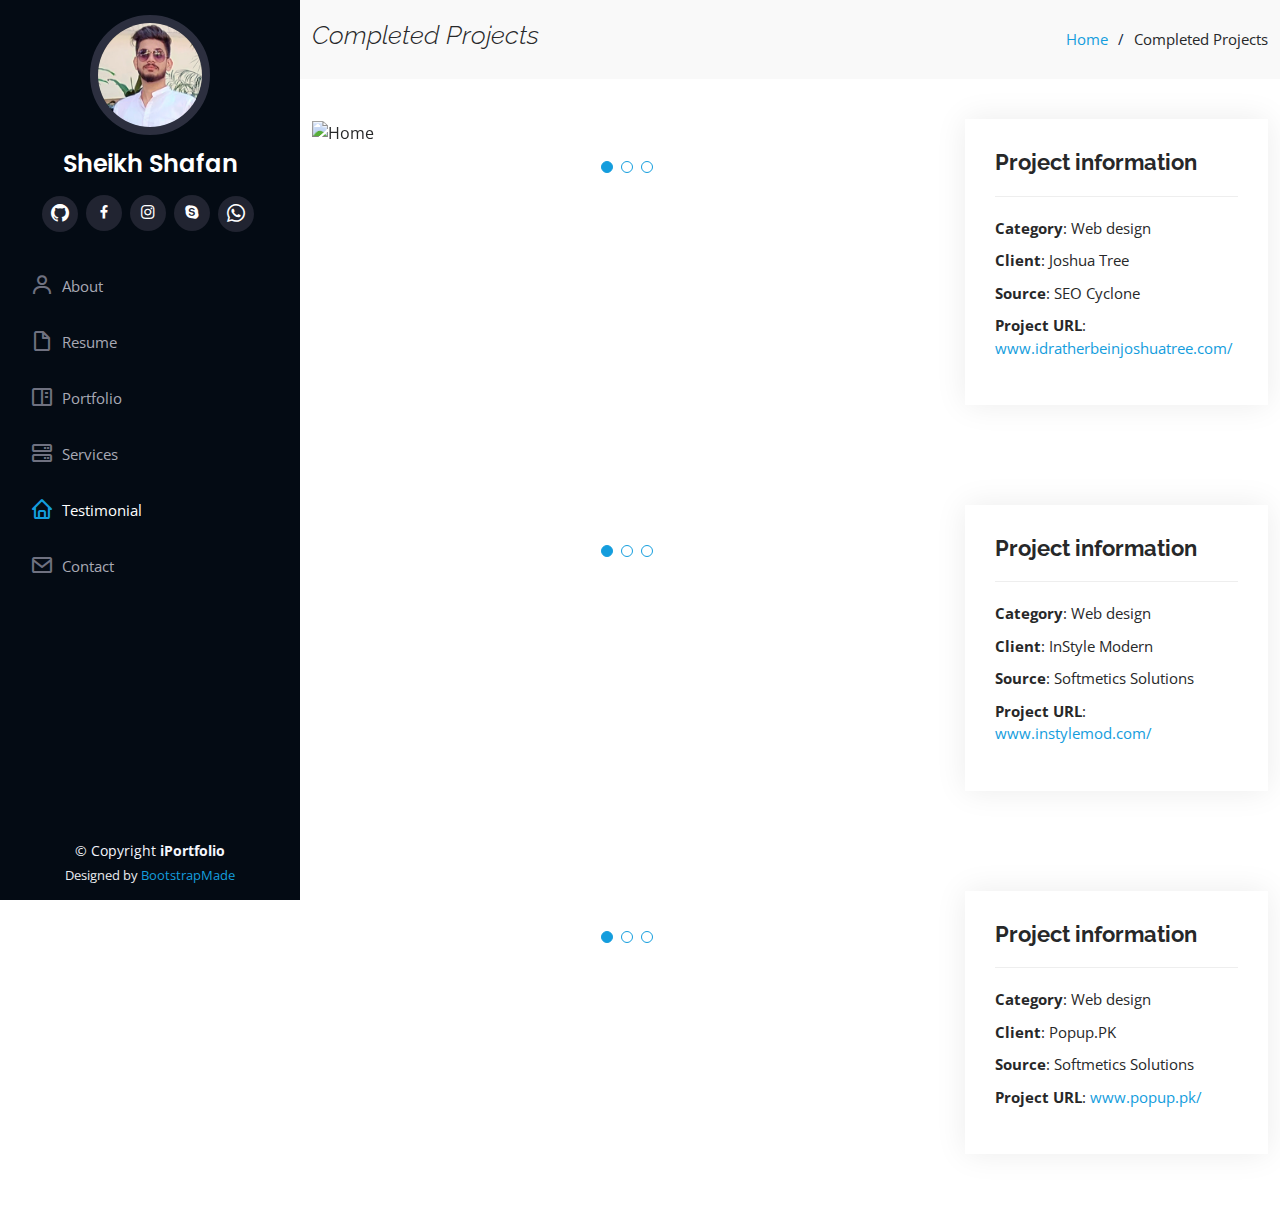
==== portfolio-details.html @ eb9f5603 "Updated Portfolio" ====
<!DOCTYPE html>
<html lang="en">

<head>
  <meta charset="utf-8">
  <meta content="width=device-width, initial-scale=1.0" name="viewport">

  <title>Completed Projects</title>
  <meta content="Sheikh Shafan here. This is my portfolio, hosted on Github.Click & have a look." name="description">
  <meta content="sheikh shafan, portfolio, sheikh, shafan, freelancer, Telemarketer, web-developer" name="keywords">
  <meta name="author" content="Sheikh Shafan">

  <!-- Favicons -->
  <link href="assets/img/favicon.png" rel="icon">
  <link href="assets/img/apple-touch-icon.png" rel="apple-touch-icon">

  <!-- Google Fonts -->
  <link href="https://fonts.googleapis.com/css?family=Open+Sans:300,300i,400,400i,600,600i,700,700i|Raleway:300,300i,400,400i,500,500i,600,600i,700,700i|Poppins:300,300i,400,400i,500,500i,600,600i,700,700i" rel="stylesheet">

  <!-- Vendor CSS Files -->
  <link href="assets/vendor/aos/aos.css" rel="stylesheet">
  <link href="assets/vendor/bootstrap/css/bootstrap.min.css" rel="stylesheet">
  <link href="assets/vendor/bootstrap-icons/bootstrap-icons.css" rel="stylesheet">
  <link href="assets/vendor/boxicons/css/boxicons.min.css" rel="stylesheet">
  <link href="assets/vendor/glightbox/css/glightbox.min.css" rel="stylesheet">
  <link href="assets/vendor/swiper/swiper-bundle.min.css" rel="stylesheet">

  <!-- Main CSS File -->
  <link href="assets/css/style.css" rel="stylesheet">
</head>

<body>

  <!-- ======= Mobile nav toggle button ======= -->
  <i class="bi bi-list mobile-nav-toggle d-xl-none"></i>

  <!-- ======= Header ======= -->
      <header id="header">
        <div class="d-flex flex-column">
    
          <div class="profile">
            <img src="assets/img/profile-R-img.jpg" alt="" class="img-fluid rounded-circle">
            <h1 class="text-light"><a href="index.html">Sheikh Shafan</a></h1>
            <div class="social-links mt-3 text-center">
              <a href="https://github.com/sheikhshafan" class="github"><i class="bi bi-github"></i></a>
              <a href="https://www.facebook.com/Sheikh.shafan/" class="facebook"><i class="bx bxl-facebook"></i></a>
              <a href="https://www.instagram.com/shafan.sheikh/" class="instagram"><i class="bx bxl-instagram"></i></a>
              <a href="https://join.skype.com/invite/XN0yY6dfjqB7" class="google-plus"><i class="bx bxl-skype"></i></a>
              <a href="https://mywa.link/sheikh.shafan" class="Whatsapp"><i class="bi bi-whatsapp"></i></a>
            </div>
          </div>

      <nav id="navbar" class="nav-menu navbar">
        <ul>
          
          <li><a href="index.html" class="nav-link scrollto"><i class="bx bx-user"></i> <span>About</span></a></li>
          <li><a href="index.html" class="nav-link scrollto"><i class="bx bx-file-blank"></i> <span>Resume</span></a></li>
          <li><a href="index.html" class="nav-link scrollto"><i class="bx bx-book-content"></i> <span>Portfolio</span></a></li>
          <li><a href="index.html" class="nav-link scrollto"><i class="bx bx-server"></i> <span>Services</span></a></li>
          <li><a href="index.html" class="nav-link scrollto active"><i class="bx bx-home"></i> <span>Testimonial</span></a></li>
          <li><a href="index.html" class="nav-link scrollto"><i class="bx bx-envelope"></i> <span>Contact</span></a></li>
        </ul>
      </nav><!-- .nav-menu -->
    </div>
  </header><!-- End Header -->

  <main id="main">

    <!-- ======= Breadcrumbs ======= -->
    <section id="breadcrumbs" class="breadcrumbs">
      <div class="container">

        <div class="d-flex justify-content-between align-items-center">
          <h2><i>Completed Projects</i></h2>
          <ol>
            <li><a href="index.html">Home</a></li>
            <li>Completed Projects</li>
          </ol>
        </div>

      </div>
    </section><!-- End Breadcrumbs -->

    <!-- ======= Project 1 Details Section ======= -->
    <section id="portfolio-details" class="portfolio-details">
      <div class="container">

        <div class="row gy-4">

          <div class="col-lg-8">
            <div class="portfolio-details-slider swiper">
              <div class="swiper-wrapper align-items-center">

                <div class="swiper-slide">
                  <img src="assets\img\portfolio\Project01_001.jpg" alt="Home">
                </div>

                <div class="swiper-slide">
                  <img src="assets\img\portfolio\Project01_002.jpg" alt="About Us">
                </div>

                <div class="swiper-slide">
                  <img src="assets\img\portfolio\Project01_003.jpg" alt="Shop">
                </div>
              </div>
              <div class="swiper-pagination"></div>
            </div>
          </div>

          <div class="col-lg-4">
            <div class="portfolio-info">
              <h3>Project information</h3>
              <ul>
                <li><strong>Category</strong>: Web design</li>
                <li><strong>Client</strong>: Joshua Tree</li>
                <li><strong>Source</strong>: SEO Cyclone</li>
                <li><strong>Project URL</strong>: <a href="https://idratherbeinjoshuatree.com/">www.idratherbeinjoshuatree.com/</a></li>
              </ul>
            </div>
          </div>
        </div>

      </div>
    </section><!-- End of Project 1 Details Section -->


    <!-- ======= Project 2 Details Section ======= -->
    <section id="portfolio-details" class="portfolio-details">
      <div class="container">

        <div class="row gy-4">

          <div class="col-lg-8">
            <div class="portfolio-details-slider swiper">
              <div class="swiper-wrapper align-items-center">

                <div class="swiper-slide">
                  <img src="assets\img\portfolio\Project02_001.jpg" alt="">
                </div>

                <div class="swiper-slide">
                  <img src="assets\img\portfolio\Project02_002.jpg" alt="">
                </div>

                <div class="swiper-slide">
                  <img src="assets\img\portfolio\Project02_003.jpg" alt="">
                </div>

              </div>
              <div class="swiper-pagination"></div>
            </div>
          </div>

          <div class="col-lg-4">
            <div class="portfolio-info">
              <h3>Project information</h3>
              <ul>
                <li><strong>Category</strong>: Web design</li>
                <li><strong>Client</strong>: InStyle Modern</li>
                <li><strong>Source</strong>: Softmetics Solutions</li>
                <li><strong>Project URL</strong>: <a href="https://instylemod.com/">www.instylemod.com/</a></li>
              </ul>
            </div>
          </div>

        </div>

      </div>
    </section><!-- End of Project 1 Details Section -->
    <!-- ======= Project 3 Details Section ======= -->
    <section id="portfolio-details" class="portfolio-details">
      <div class="container">

        <div class="row gy-4">

          <div class="col-lg-8">
            <div class="portfolio-details-slider swiper">
              <div class="swiper-wrapper align-items-center">
                <div class="swiper-slide">
                  <img src="assets\img\portfolio\Project03_001.jpg" alt="">
                </div>

                <div class="swiper-slide">
                  <img src="assets\img\portfolio\Project03_002.jpg" alt="">
                </div>

                <div class="swiper-slide">
                  <img src="assets\img\portfolio\Project03_003.jpg" alt="">
                </div>

              </div>
              <div class="swiper-pagination"></div>
            </div>
          </div>

          <div class="col-lg-4">
            <div class="portfolio-info">
              <h3>Project information</h3>
              <ul>
                <li><strong>Category</strong>: Web design</li>
                <li><strong>Client</strong>: Popup.PK</li>
                <li><strong>Source</strong>: Softmetics Solutions</li>
                <li><strong>Project URL</strong>: <a href="https://popup.pk/">www.popup.pk/</a></li>
              </ul>
            </div>
          </div>

        </div>

      </div>
    </section>
    <!-- End of Project 1 Details Section -->
  </main><!-- End #main -->

  <!-- ======= Footer ======= -->
  <footer id="footer">
    <div class="container">
      <div class="copyright">
        &copy; Copyright <strong><span>iPortfolio</span></strong>
      </div>
      <div class="credits">
        <!-- All the links in the footer should remain intact. -->
        <!-- You can delete the links only if you purchased the pro version. -->
        <!-- Licensing information: https://bootstrapmade.com/license/ -->
        <!-- Purchase the pro version with working PHP/AJAX contact form: https://bootstrapmade.com/iportfolio-bootstrap-portfolio-websites-template/ -->
        Designed by <a href="https://bootstrapmade.com/">BootstrapMade</a>
      </div>
    </div>
  </footer><!-- End  Footer -->

  <a href="#" class="back-to-top d-flex align-items-center justify-content-center"><i class="bi bi-arrow-up-short"></i></a>

  <!-- Vendor JS Files -->
  <script src="assets/vendor/purecounter/purecounter_vanilla.js"></script>
  <script src="assets/vendor/aos/aos.js"></script>
  <script src="assets/vendor/bootstrap/js/bootstrap.bundle.min.js"></script>
  <script src="assets/vendor/glightbox/js/glightbox.min.js"></script>
  <script src="assets/vendor/isotope-layout/isotope.pkgd.min.js"></script>
  <script src="assets/vendor/swiper/swiper-bundle.min.js"></script>
  <script src="assets/vendor/typed.js/typed.min.js"></script>
  <script src="assets/vendor/waypoints/noframework.waypoints.js"></script>
  <script src="assets/vendor/php-email-form/validate.js"></script>

  <!-- Template Main JS File -->
  <script src="assets/js/main.js"></script>

</body>

</html>
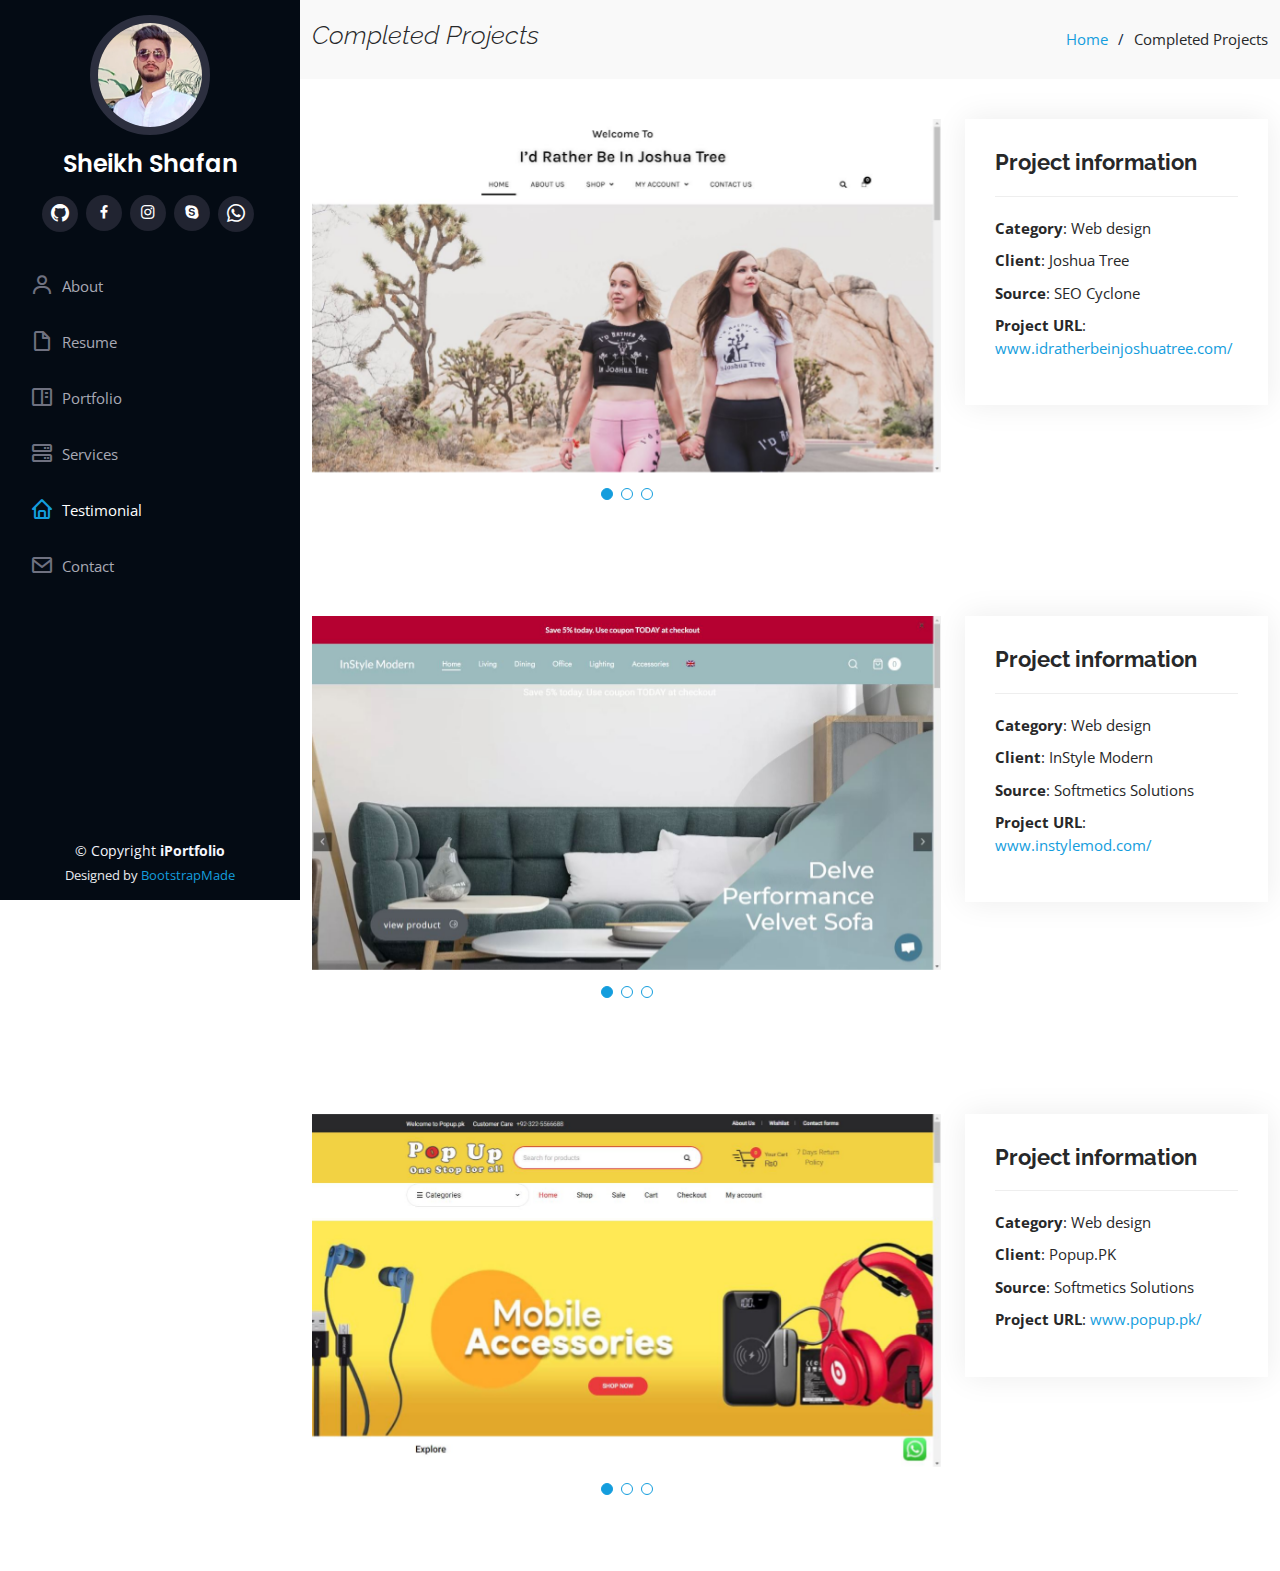
==== commit 17592211: "Format Setting" ====
--- a/portfolio-details.html
+++ b/portfolio-details.html
@@ -92,15 +92,15 @@
               <div class="swiper-wrapper align-items-center">
 
                 <div class="swiper-slide">
-                  <img src="assets\img\portfolio\Project01_001.jpg" alt="Home">
-                </div>
-
-                <div class="swiper-slide">
-                  <img src="assets\img\portfolio\Project01_002.jpg" alt="About Us">
-                </div>
-
-                <div class="swiper-slide">
-                  <img src="assets\img\portfolio\Project01_003.jpg" alt="Shop">
+                  <img src="assets\img\portfolio\Project01_001.PNG" alt="Home">
+                </div>
+
+                <div class="swiper-slide">
+                  <img src="assets\img\portfolio\Project01_002.PNG" alt="About Us">
+                </div>
+
+                <div class="swiper-slide">
+                  <img src="assets\img\portfolio\Project01_003.PNG" alt="Shop">
                 </div>
               </div>
               <div class="swiper-pagination"></div>
@@ -135,15 +135,15 @@
               <div class="swiper-wrapper align-items-center">
 
                 <div class="swiper-slide">
-                  <img src="assets\img\portfolio\Project02_001.jpg" alt="">
-                </div>
-
-                <div class="swiper-slide">
-                  <img src="assets\img\portfolio\Project02_002.jpg" alt="">
-                </div>
-
-                <div class="swiper-slide">
-                  <img src="assets\img\portfolio\Project02_003.jpg" alt="">
+                  <img src="assets\img\portfolio\Project02_001.PNG" alt="">
+                </div>
+
+                <div class="swiper-slide">
+                  <img src="assets\img\portfolio\Project02_002.PNG" alt="">
+                </div>
+
+                <div class="swiper-slide">
+                  <img src="assets\img\portfolio\Project02_003.PNG" alt="">
                 </div>
 
               </div>
@@ -177,15 +177,15 @@
             <div class="portfolio-details-slider swiper">
               <div class="swiper-wrapper align-items-center">
                 <div class="swiper-slide">
-                  <img src="assets\img\portfolio\Project03_001.jpg" alt="">
-                </div>
-
-                <div class="swiper-slide">
-                  <img src="assets\img\portfolio\Project03_002.jpg" alt="">
-                </div>
-
-                <div class="swiper-slide">
-                  <img src="assets\img\portfolio\Project03_003.jpg" alt="">
+                  <img src="assets\img\portfolio\Project03_001.PNG" alt="">
+                </div>
+
+                <div class="swiper-slide">
+                  <img src="assets\img\portfolio\Project03_002.PNG" alt="">
+                </div>
+
+                <div class="swiper-slide">
+                  <img src="assets\img\portfolio\Project03_003.PNG" alt="">
                 </div>
 
               </div>
